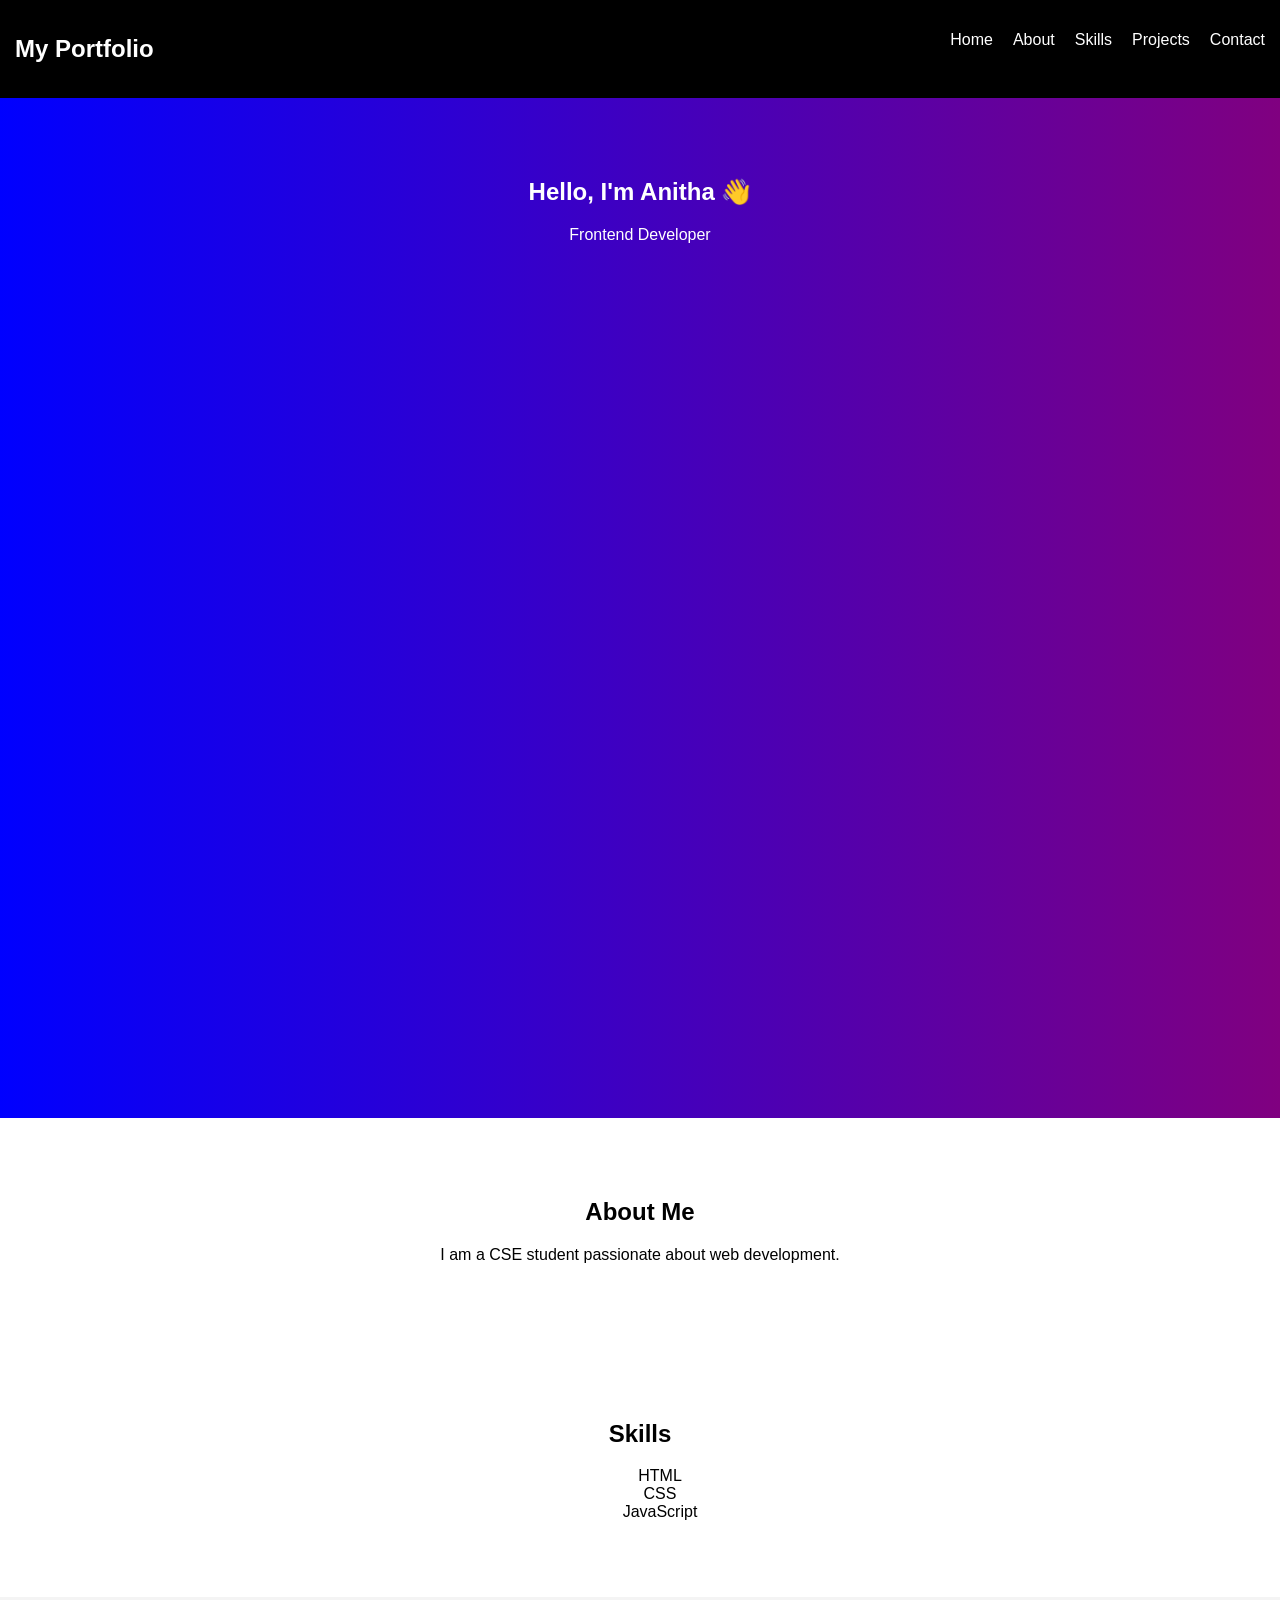
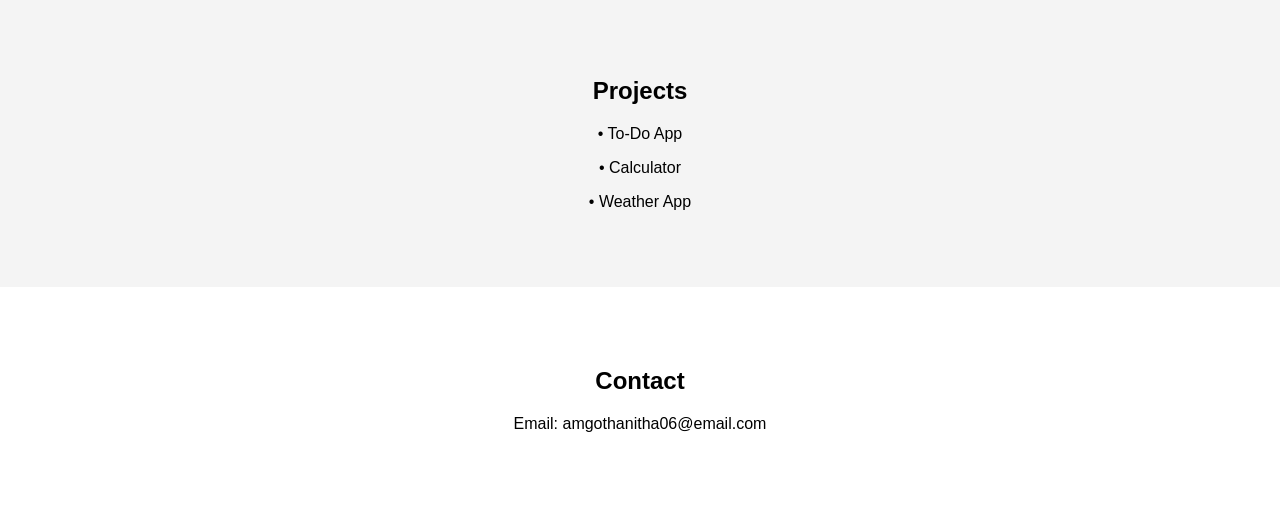
==== mini projects/portfolio/index.html @ 9036352f "Add files via upload" ====
<!DOCTYPE html>
<html>
<head>
    <title>My Portfolio</title>
    <link rel="stylesheet" href="style.css">
</head>
<body>

<!-- NAVBAR -->
<nav>
    <h2>My Portfolio</h2>
    <ul>
        <li><a href="#home">Home</a></li>
        <li><a href="#about">About</a></li>
        <li><a href="#skills">Skills</a></li>
        <li><a href="#projects">Projects</a></li>
        <li><a href="#contact">Contact</a></li>
    </ul>
</nav>

<!-- HOME -->
<section id="home">
    <h1>Hello, I'm Anitha 👋</h1>
    <p>Frontend Developer</p>
</section>

<!-- ABOUT -->
<section id="about">
    <h2>About Me</h2>
    <p>I am a CSE student passionate about web development.</p>
</section>

<!-- SKILLS -->
<section id="skills">
    <h2>Skills</h2>
    <ul>
        <li>HTML</li>
        <li>CSS</li>
        <li>JavaScript</li>
    </ul>
</section>

<!-- PROJECTS -->
<section id="projects">
    <h2>Projects</h2>
    <p>• To-Do App</p>
    <p>• Calculator</p>
    <p>• Weather App</p>
</section>

<!-- CONTACT -->
<section id="contact">
    <h2>Contact</h2>
    <p>Email: amgothanitha06@email.com</p>
</section>

<script src="script.js"></script>
</body>
</html>
---- mini projects/portfolio/style.css ----
body {
    margin: 0;
    font-family: Arial;
}

/* NAVBAR */
nav {
    background: black;
    color: white;
    display: flex;
    justify-content: space-between;
    padding: 15px;
}

nav ul {
    list-style: none;
    display: flex;
    gap: 20px;
}

nav a {
    color: white;
    text-decoration: none;
}

/* SECTIONS */
section {
    padding: 60px;
    text-align: center;
}

/* HOME */
#home {
    background: linear-gradient(to right, blue, purple);
    color: white;
    height: 100vh;
}

/* SKILLS */
#skills ul {
    list-style: none;
}

/* PROJECTS */
#projects {
    background: #f4f4f4;
}
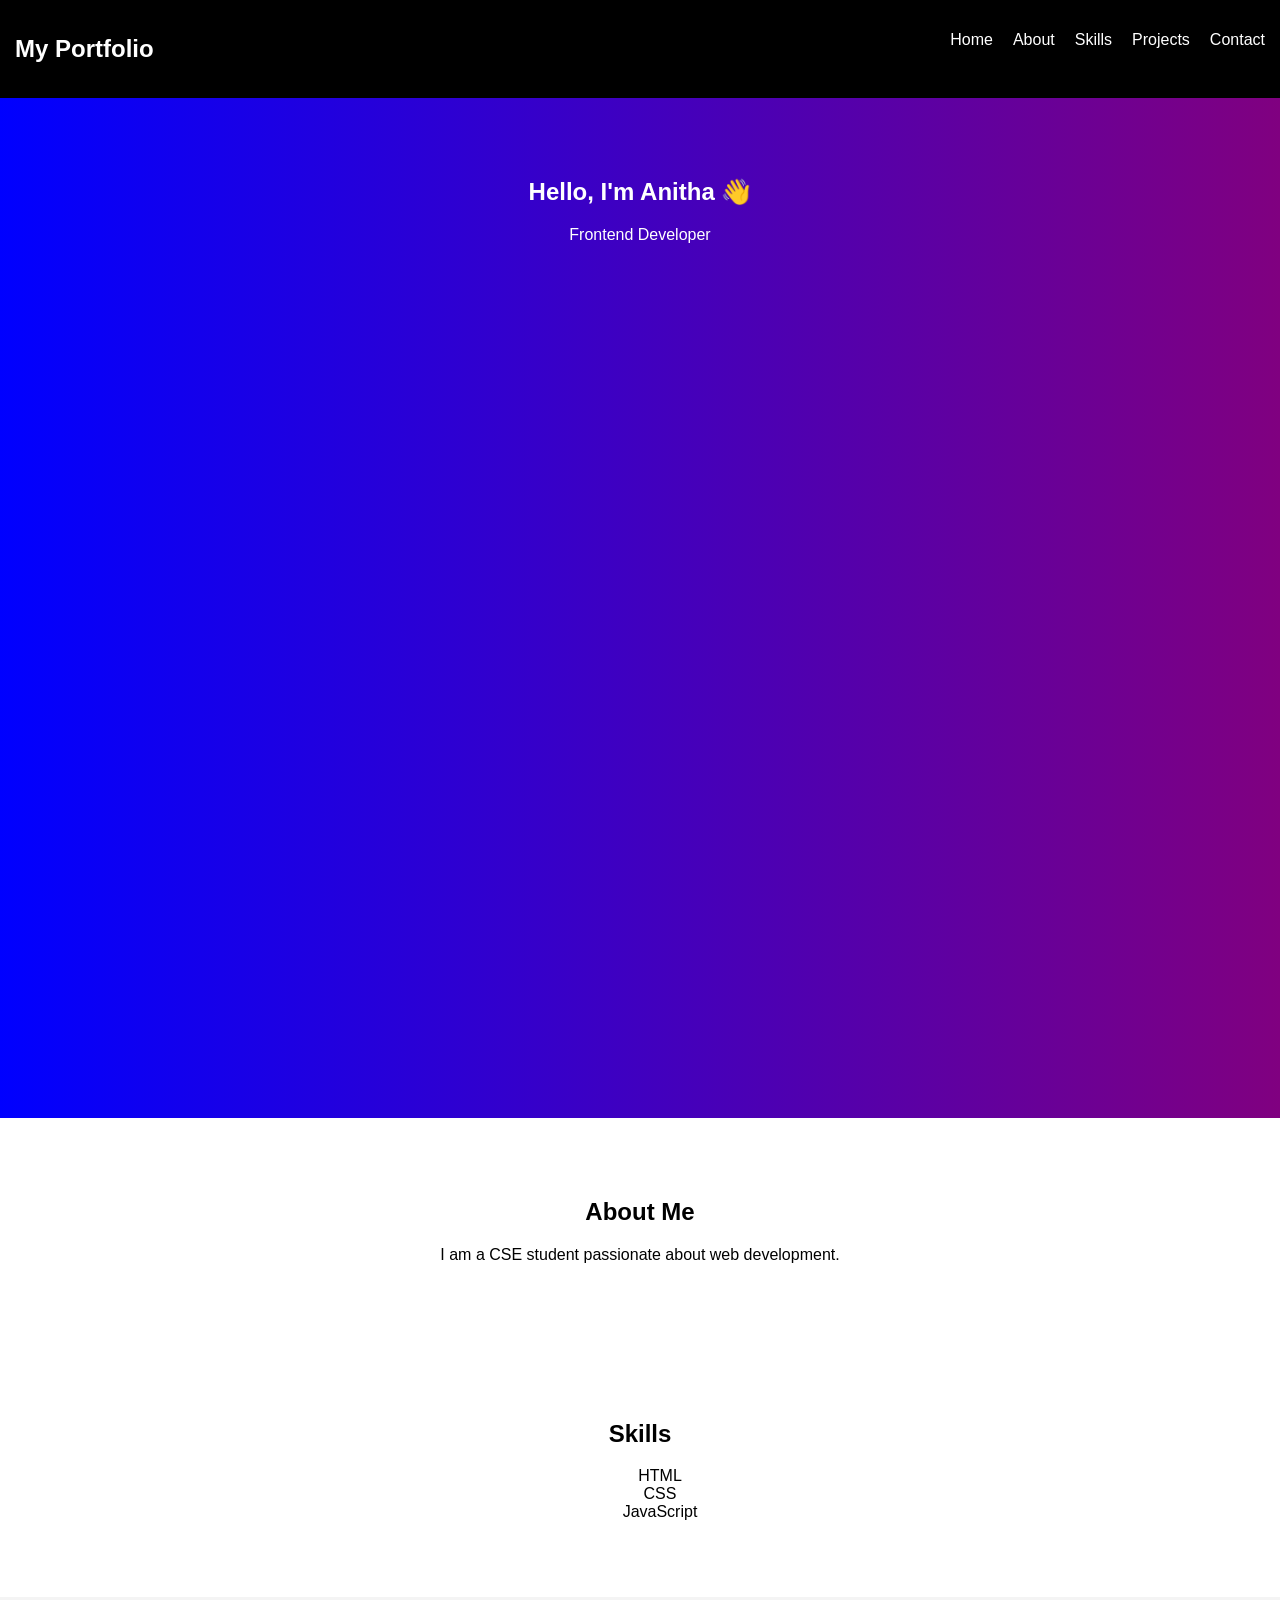
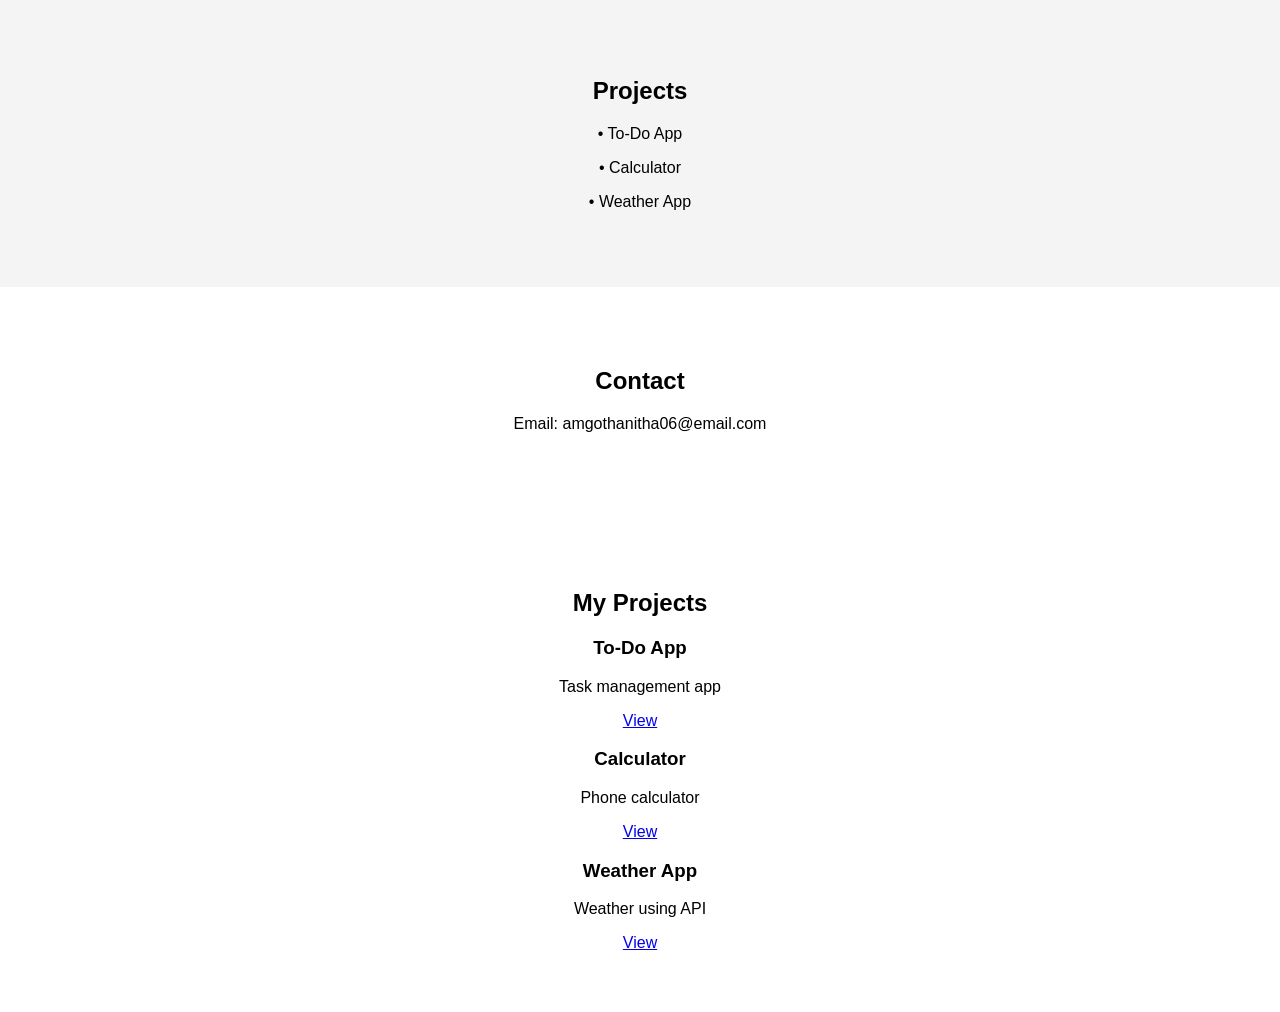
==== commit ce966b01: "Update index.html" ====
--- a/mini projects/portfolio/index.html
+++ b/mini projects/portfolio/index.html
@@ -55,5 +55,31 @@
 </section>
 
 <script src="script.js"></script>
+<section class="projects">
+  <h2>My Projects</h2>
+
+  <div class="project-container">
+
+    <div class="card">
+      <h3>To-Do App</h3>
+      <p>Task management app</p>
+      <a href="mini-projects/todo-app/index.html" target="_blank">View</a>
+    </div>
+
+    <div class="card">
+      <h3>Calculator</h3>
+      <p>Phone calculator</p>
+      <a href="mini-projects/calculator-app/index.html" target="_blank">View</a>
+    </div>
+
+    <div class="card">
+      <h3>Weather App</h3>
+      <p>Weather using API</p>
+      <a href="mini-projects/weather-app/index.html" target="_blank">View</a>
+    </div>
+
+  </div>
+</section>
+
 </body>
-</html>+</html>
